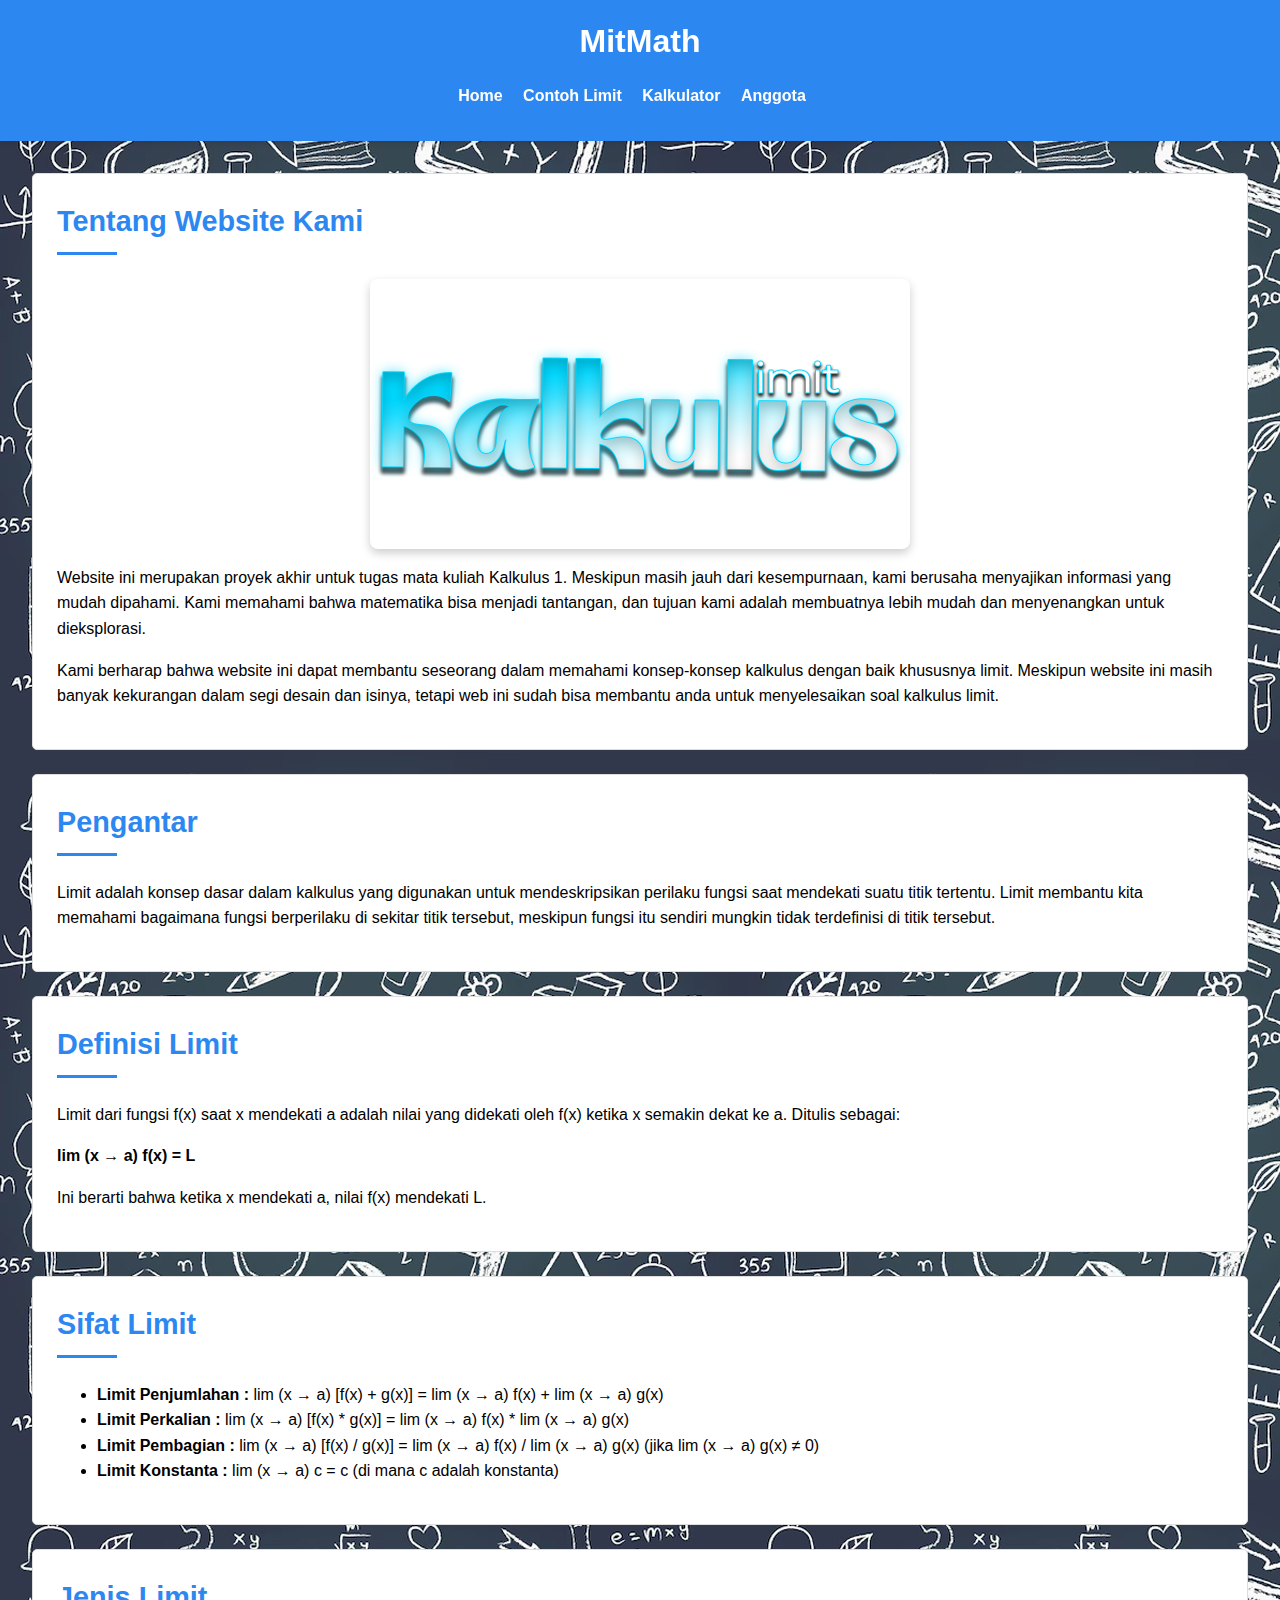
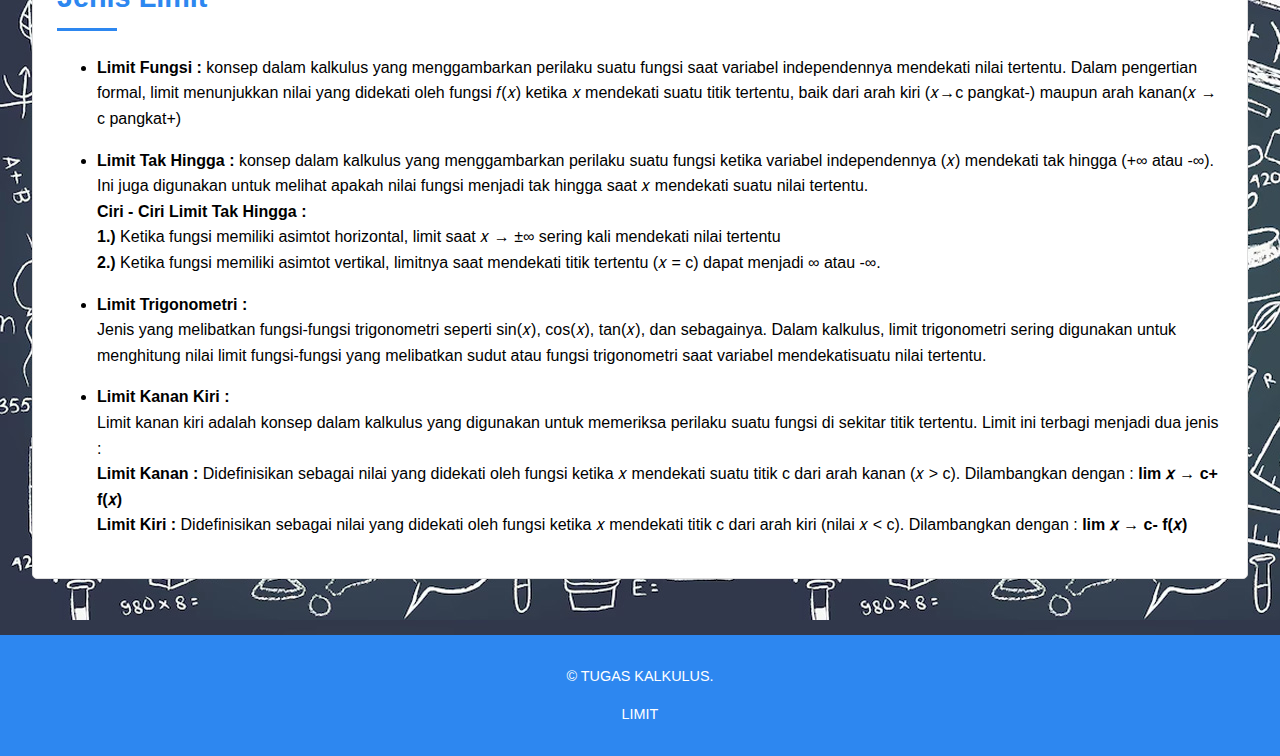
==== index.html @ aecb790d "Add files via upload" ====
<html lang="id">

<head>
    <meta charset="UTF-8">
    <meta name="viewport" content="width=device-width, initial-scale=1.0">
    <title>MitMath</title>
    <link href="CSS/stylesadit.css" rel="stylesheet" type="text/css">
</head>

<link href="https://fonts.googleapis.com/css2?family=Roboto:wght@400;700&display=swap" rel="stylesheet">

<body>
    <header>
        <h1>MitMath</h1>
        <nav>
            <ul>
                <li><a href="index.html">Home</a></li>
                <li><a href="Contoh.html">Contoh Limit</a></li>
                <li><a href="kalkulator kerangka.html">Kalkulator</a></li>
                <li><a href="anggota.html">Anggota</a></li>

            </ul>
        </nav>
    </header>

    <main>
        <section class="hero-section">
            <div class="hero-text">
                <h2>Tentang Website Kami</h2>
                <div class="image-center">
                    <img src="photo/logo kalkulus.png" width="540" height="270">
                </div>
                <!-- <img src="logo kalkulus.png" width="540" height="270" > -->
                <!-- <p><strong>Eksplor dunia kalkulus!</strong></p> -->
                <p>Website ini merupakan proyek akhir untuk tugas mata kuliah Kalkulus 1. Meskipun masih jauh dari kesempurnaan, kami berusaha menyajikan informasi yang mudah dipahami. Kami memahami bahwa matematika bisa menjadi tantangan, dan tujuan kami
                    adalah membuatnya lebih mudah dan menyenangkan untuk dieksplorasi.</p>
                <p>Kami berharap bahwa website ini dapat membantu seseorang dalam memahami konsep-konsep kalkulus dengan baik khususnya limit. Meskipun website ini masih banyak kekurangan dalam segi desain dan isinya, tetapi web ini sudah bisa membantu anda
                    untuk menyelesaikan soal kalkulus limit.</p>
            </div>
            <div class="hero-illustration">

            </div>
        </section>


        <section id="pengantar">
            <h2>Pengantar</h2>
            <p>Limit adalah konsep dasar dalam kalkulus yang digunakan untuk mendeskripsikan perilaku fungsi saat mendekati suatu titik tertentu. Limit membantu kita memahami bagaimana fungsi berperilaku di sekitar titik tersebut, meskipun fungsi itu sendiri
                mungkin tidak terdefinisi di titik tersebut.</p>
        </section>

        <section id="definisi">
            <h2>Definisi Limit</h2>
            <p>Limit dari fungsi f(x) saat x mendekati a adalah nilai yang didekati oleh f(x) ketika x semakin dekat ke a. Ditulis sebagai:</p>
            <p><strong>lim (x → a) f(x) = L</strong></p>
            <p>Ini berarti bahwa ketika x mendekati a, nilai f(x) mendekati L.</p>
        </section>
        <section id="sifat">
            <h2>Sifat Limit</h2>
            <ul>
                <li><strong>Limit Penjumlahan :</strong> lim (x → a) [f(x) + g(x)] = lim (x → a) f(x) + lim (x → a) g(x)</li>
                <li><strong>Limit Perkalian :</strong> lim (x → a) [f(x) * g(x)] = lim (x → a) f(x) * lim (x → a) g(x)</li>
                <li><strong>Limit Pembagian :</strong> lim (x → a) [f(x) / g(x)] = lim (x → a) f(x) / lim (x → a) g(x) (jika lim (x → a) g(x) ≠ 0)</li>
                <li><strong>Limit Konstanta :</strong> lim (x → a) c = c (di mana c adalah konstanta)</li>
            </ul>
        </section>
        <section id="jenis">
            <h2>Jenis Limit</h2>
            <ul>
                <p>
                    <li><strong>Limit Fungsi : </strong> konsep dalam kalkulus yang menggambarkan perilaku suatu fungsi saat variabel independennya mendekati nilai tertentu. Dalam pengertian formal, limit menunjukkan nilai yang didekati oleh fungsi 𝑓(𝑥)
                        ketika 𝑥 mendekati suatu titik tertentu, baik dari arah kiri (𝑥→c pangkat-) maupun arah kanan(𝑥 → c pangkat+)</li>
                </p>
                <li><strong>Limit Tak Hingga :</strong> konsep dalam kalkulus yang menggambarkan perilaku suatu fungsi ketika variabel independennya (𝑥) mendekati tak hingga (+∞ atau -∞). Ini juga digunakan untuk melihat apakah nilai fungsi menjadi tak hingga
                    saat 𝑥 mendekati suatu nilai tertentu.</li>
                <strong>Ciri - Ciri Limit Tak Hingga :</strong>
                <br><strong>1.)</strong> Ketika fungsi memiliki asimtot horizontal, limit saat 𝑥 → ±∞ sering kali mendekati nilai tertentu<br><strong>2.)</strong> Ketika fungsi memiliki asimtot vertikal, limitnya saat mendekati titik tertentu (𝑥 = c)
                dapat menjadi ∞ atau -∞.</p>
                <li><strong>Limit Trigonometri :</strong></li> Jenis yang melibatkan fungsi-fungsi trigonometri seperti sin(𝑥), cos(𝑥), tan(𝑥), dan sebagainya. Dalam kalkulus, limit trigonometri sering digunakan untuk menghitung nilai limit fungsi-fungsi
                yang melibatkan sudut atau fungsi trigonometri saat variabel mendekatisuatu nilai tertentu.
                <p>
                    <li><strong>Limit Kanan Kiri :</strong></li> Limit kanan kiri adalah konsep dalam kalkulus yang digunakan untuk memeriksa perilaku suatu fungsi di sekitar titik tertentu. Limit ini terbagi menjadi dua jenis :
                    <br><strong>Limit Kanan :</strong> Didefinisikan sebagai nilai yang didekati oleh fungsi ketika 𝑥 mendekati suatu titik c dari arah kanan (𝑥 > c). Dilambangkan dengan : <strong>lim 𝑥 → c+ f(𝑥)</strong>
                    <br><strong>Limit Kiri :</strong> Didefinisikan sebagai nilai yang didekati oleh fungsi ketika 𝑥 mendekati titik c dari arah kiri (nilai 𝑥
                    < c). Dilambangkan dengan : <strong>lim 𝑥 → c- f(𝑥)</strong>
        </section>

    </main>

    <footer>
        <p>© TUGAS KALKULUS.</p>
        <p>LIMIT</p>
    </footer>

    <script src="script.js"></script>


</body>

</html>
---- CSS/stylesadit.css ----
body {
    font-family: Arial, sans-serif;
    line-height: 1.6;
    margin: 0;
    padding: 0;
    background-color: #f4f4f9;
    background-image: url(bg\ kalkulator.jpg);
}

section {
    border: 1px solid #ddd;
    border-radius: 5px;
    padding: 1.5rem;
    margin-bottom: 1.5rem;
    background-color: #ffffff;
}

.image-center {
    display: flex;
    justify-content: center;
    align-items: center;
}

.image-center img {
    max-width: 100%;
    /* Membuat gambar responsif */
    height: auto;
    /* Menjaga rasio aspek */
    box-shadow: 0px 4px 10px rgba(0, 0, 0, 0.2);
    /* Tambahkan efek bayangan */
    border-radius: 8px;
    /* Opsional: Sudut melengkung */
}


/* Mengubah warna latar belakang setiap bab secara berurutan */

#hero-text {
    background-color: #e0f7fa;
}

#pengantar {
    background-color: #ffffff;
}

#definisi {
    background-color: #ffffff;
}

#sifat {
    background-color: #ffffff;
}

#jenis {
    background-color: #ffffff;
}

#contoh {
    background-color: #ffffff;
}


/* Memberikan margin dan padding pada judul setiap bab */

section h2 {
    font-size: 1.8rem;
    margin-top: 0;
    color: #333;
}


/* Menambahkan garis horizontal di bawah judul bab */

section h2::after {
    content: "";
    display: block;
    width: 60px;
    height: 3px;
    background-color: #2d87f0;
    margin-top: 0.5rem;
    margin-bottom: 1rem;
}


/* Memberi jarak antar paragraf dalam bab */

section p {
    margin-bottom: 2rem;
}

header {
    position: sticky;
    top: 0;
    z-index: 1000;
    background-color: white;
    box-shadow: 0 2px 5px rgba(0, 0, 0, 0.1);
    padding: 10px 0;
}

header {
    background-color: #2d87f0;
    position: sticky;
    top: 0px;
    color: #fff;
    padding: 1rem;
    text-align: center;
}

header h1 {
    margin: 0;
    font-size: 2rem;
}

nav ul {
    list-style: none;
    padding: 0;
}

nav ul li {
    display: inline;
    margin-right: 1rem;
}

nav ul li a {
    color: #fff;
    text-decoration: none;
    font-weight: bold;
}

nav ul li a:hover {
    color: #ffcc00;
}

main {
    padding: 2rem;
}

main h2 {
    color: #2d87f0;
}

main p {
    margin-bottom: 1rem;
}

.image-center {
    text-align: center;
}

footer {
    text-align: center;
    padding: 1rem;
    background-color: #2d87f0;
    color: #fff;
    font-size: 0.9rem;
}
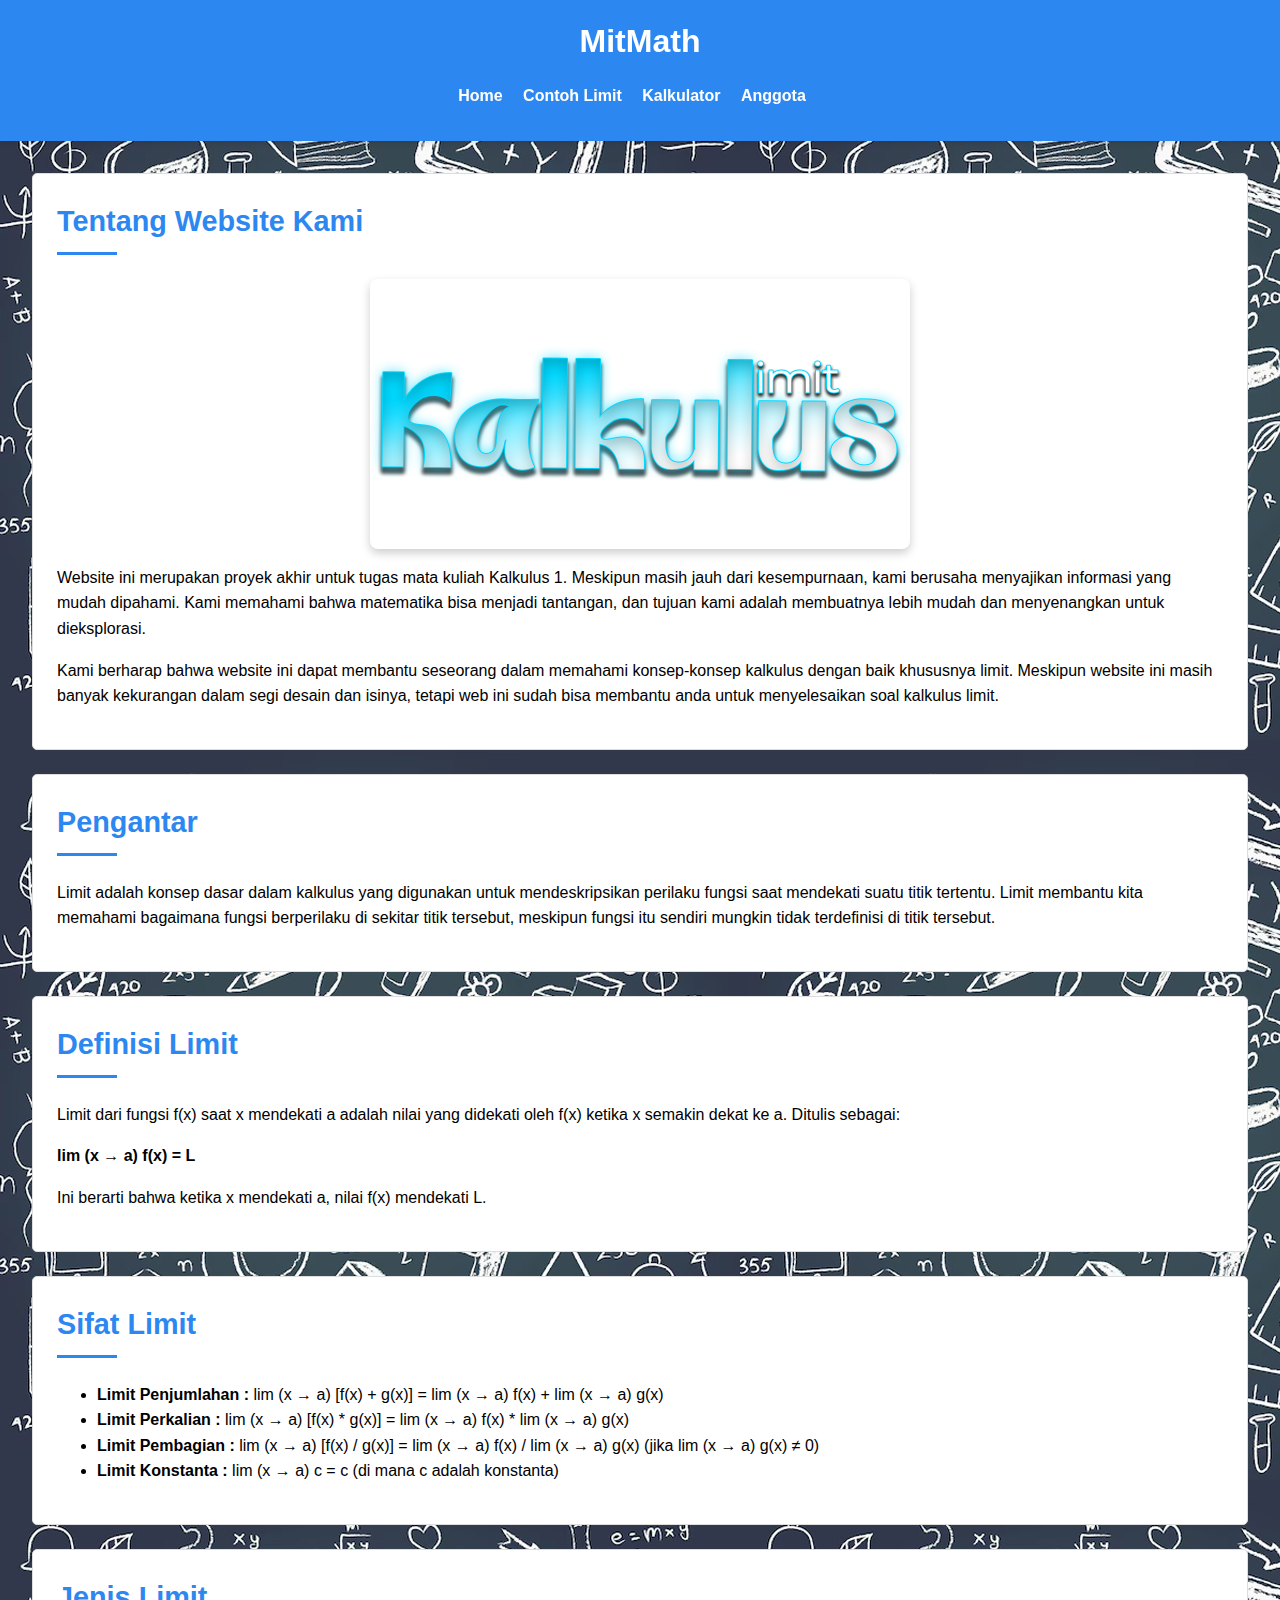
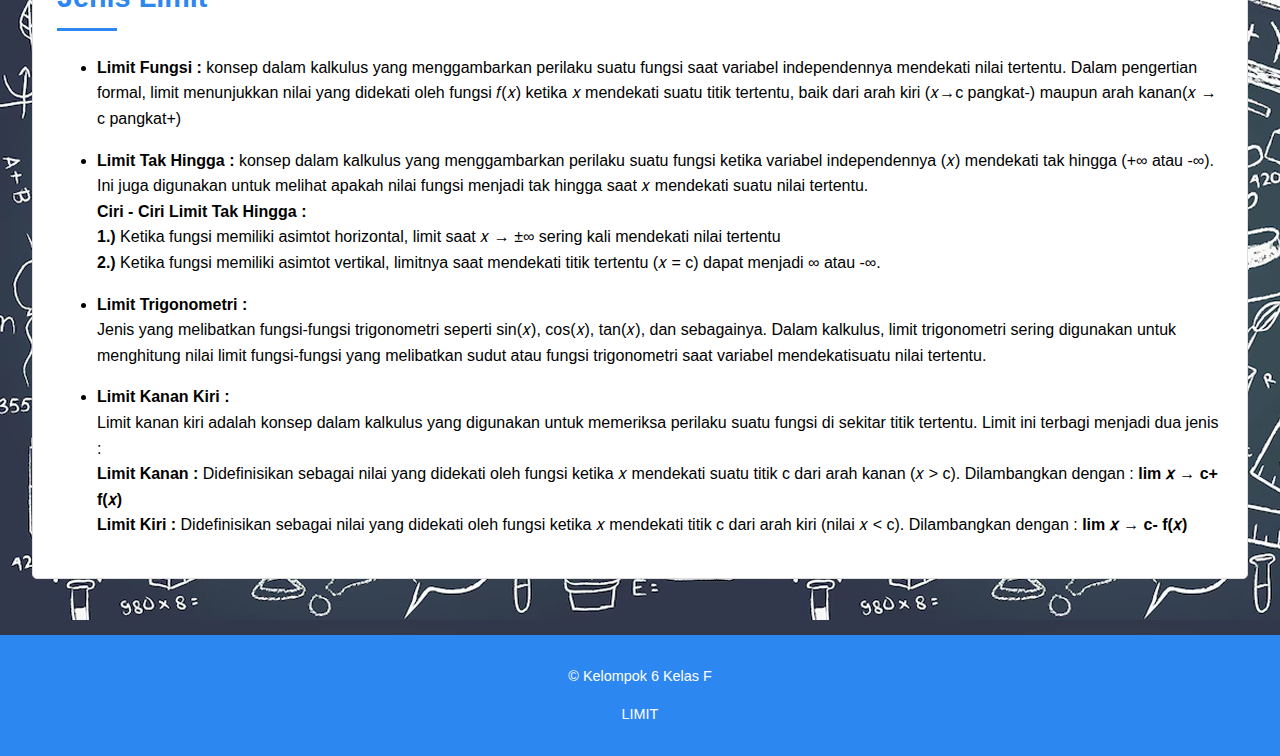
==== commit d40f0f82: "mengganti copyright" ====
--- a/index.html
+++ b/index.html
@@ -88,7 +88,7 @@
     </main>
 
     <footer>
-        <p>© TUGAS KALKULUS.</p>
+        <p>© Kelompok 6 Kelas F</p>
         <p>LIMIT</p>
     </footer>
 
--- a/CSS/stylesadit.css
+++ b/CSS/stylesadit.css
@@ -1,3 +1,4 @@
+/* Menggunakan gaya dasar sebelumnya */
 body {
     font-family: Arial, sans-serif;
     line-height: 1.6;
@@ -5,6 +6,7 @@
     padding: 0;
     background-color: #f4f4f9;
     background-image: url(bg\ kalkulator.jpg);
+    animation: fadeInBg 2s ease-in-out;
 }
 
 section {
@@ -13,6 +15,7 @@
     padding: 1.5rem;
     margin-bottom: 1.5rem;
     background-color: #ffffff;
+    animation: fadeIn 1.5s ease-in-out;
 }
 
 .image-center {
@@ -23,18 +26,13 @@
 
 .image-center img {
     max-width: 100%;
-    /* Membuat gambar responsif */
     height: auto;
-    /* Menjaga rasio aspek */
     box-shadow: 0px 4px 10px rgba(0, 0, 0, 0.2);
-    /* Tambahkan efek bayangan */
     border-radius: 8px;
-    /* Opsional: Sudut melengkung */
-}
-
-
-/* Mengubah warna latar belakang setiap bab secara berurutan */
-
+    animation: zoomIn 1.5s ease;
+}
+
+/* Mengubah warna latar belakang setiap bab */
 #hero-text {
     background-color: #e0f7fa;
 }
@@ -59,18 +57,15 @@
     background-color: #ffffff;
 }
 
-
 /* Memberikan margin dan padding pada judul setiap bab */
-
 section h2 {
     font-size: 1.8rem;
     margin-top: 0;
     color: #333;
-}
-
+    animation: slideIn 1.5s ease-in-out;
+}
 
 /* Menambahkan garis horizontal di bawah judul bab */
-
 section h2::after {
     content: "";
     display: block;
@@ -79,31 +74,25 @@
     background-color: #2d87f0;
     margin-top: 0.5rem;
     margin-bottom: 1rem;
-}
-
+    animation: scaleIn 1s ease-in-out;
+}
 
 /* Memberi jarak antar paragraf dalam bab */
-
 section p {
     margin-bottom: 2rem;
 }
 
+/* Header dengan animasi */
 header {
     position: sticky;
     top: 0;
     z-index: 1000;
-    background-color: white;
-    box-shadow: 0 2px 5px rgba(0, 0, 0, 0.1);
-    padding: 10px 0;
-}
-
-header {
     background-color: #2d87f0;
-    position: sticky;
-    top: 0px;
     color: #fff;
     padding: 1rem;
     text-align: center;
+    box-shadow: 0 2px 5px rgba(0, 0, 0, 0.1);
+    animation: slideDown 1s ease-in-out;
 }
 
 header h1 {
@@ -125,6 +114,7 @@
     color: #fff;
     text-decoration: none;
     font-weight: bold;
+    transition: color 0.3s ease;
 }
 
 nav ul li a:hover {
@@ -147,10 +137,74 @@
     text-align: center;
 }
 
+/* Footer tetap sederhana */
 footer {
     text-align: center;
     padding: 1rem;
     background-color: #2d87f0;
     color: #fff;
     font-size: 0.9rem;
-}+}
+
+/* Animasi */
+@keyframes fadeInBg {
+    from {
+        opacity: 0;
+    }
+    to {
+        opacity: 1;
+    }
+}
+
+@keyframes fadeIn {
+    from {
+        opacity: 0;
+        transform: translateY(20px);
+    }
+    to {
+        opacity: 1;
+        transform: translateY(0);
+    }
+}
+
+@keyframes zoomIn {
+    from {
+        transform: scale(0.8);
+        opacity: 0;
+    }
+    to {
+        transform: scale(1);
+        opacity: 1;
+    }
+}
+
+@keyframes slideIn {
+    from {
+        transform: translateX(-50%);
+        opacity: 0;
+    }
+    to {
+        transform: translateX(0);
+        opacity: 1;
+    }
+}
+
+@keyframes slideDown {
+    from {
+        transform: translateY(-100%);
+    }
+    to {
+        transform: translateY(0);
+    }
+}
+
+@keyframes scaleIn {
+    from {
+        transform: scale(0.5);
+        opacity: 0;
+    }
+    to {
+        transform: scale(1);
+        opacity: 1;
+    }
+}
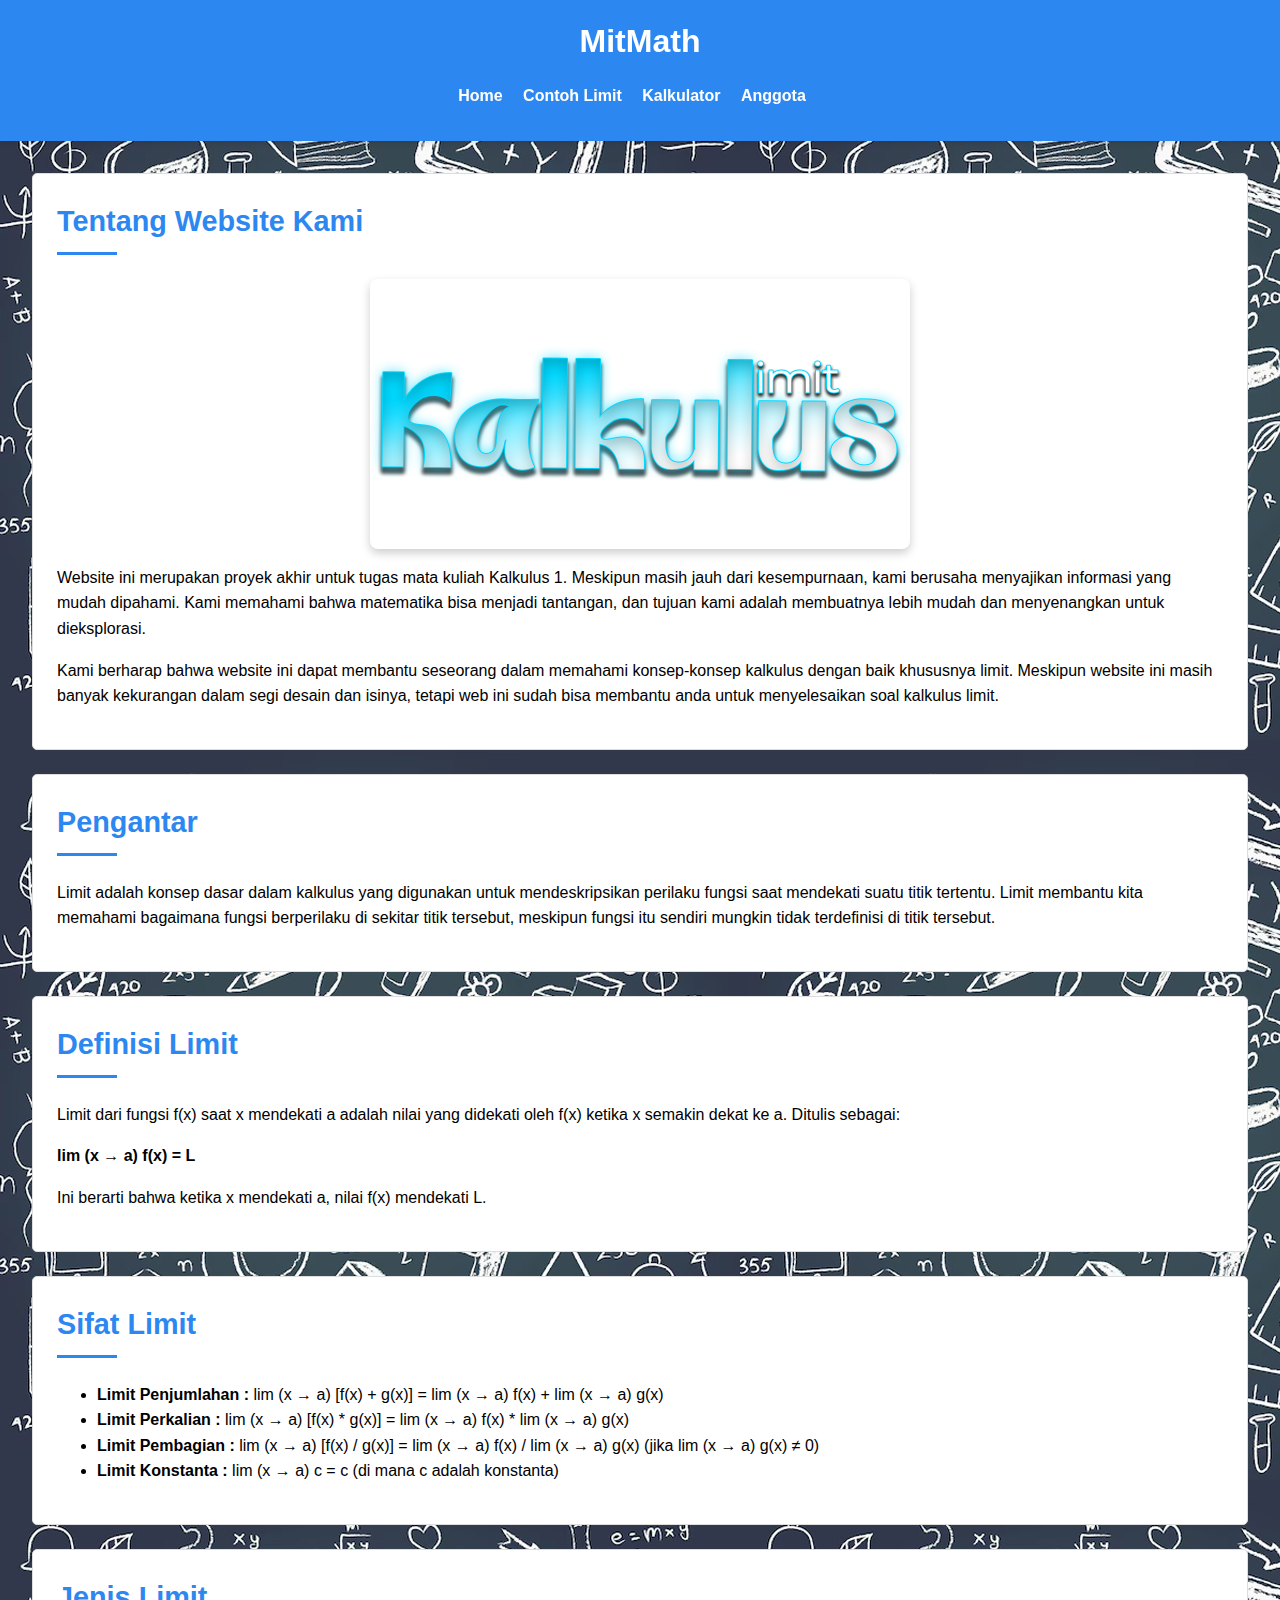
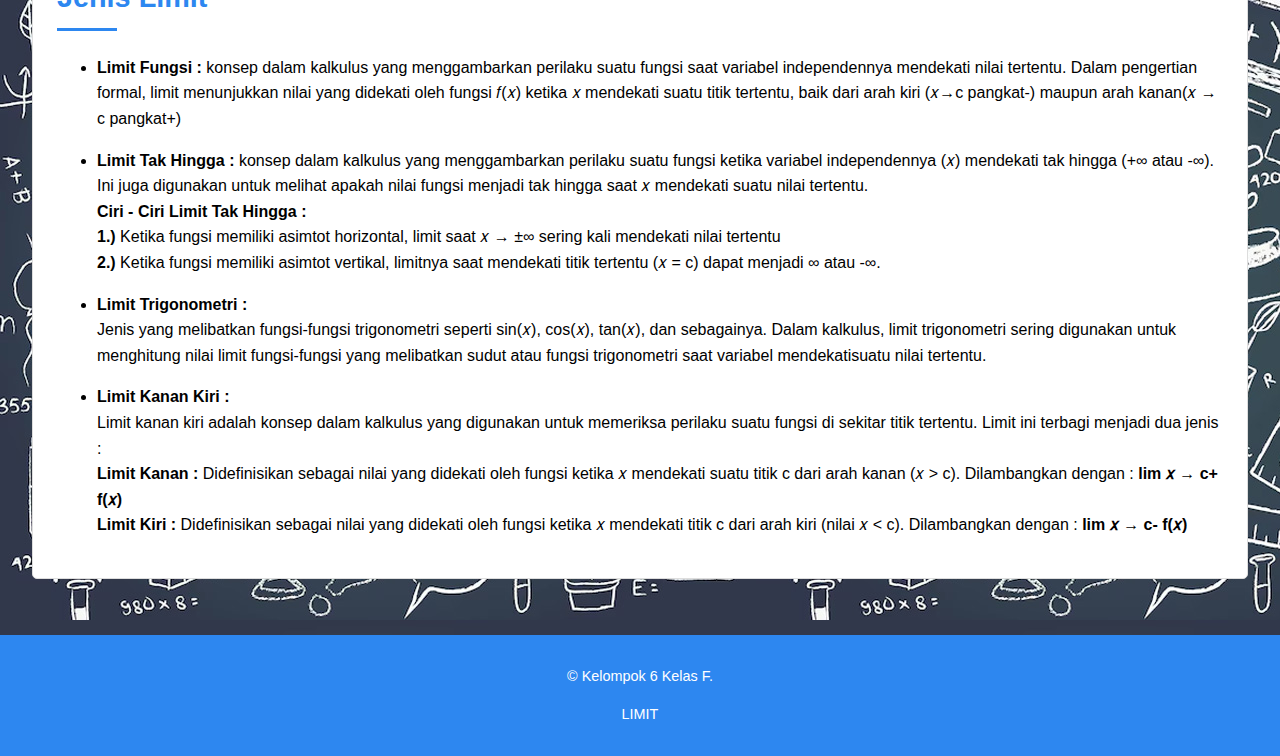
==== commit b9c3d0db: "mengganrti copy right" ====
--- a/index.html
+++ b/index.html
@@ -88,7 +88,7 @@
     </main>
 
     <footer>
-        <p>© Kelompok 6 Kelas F</p>
+        <p>© Kelompok 6 Kelas F.</p>
         <p>LIMIT</p>
     </footer>
 
